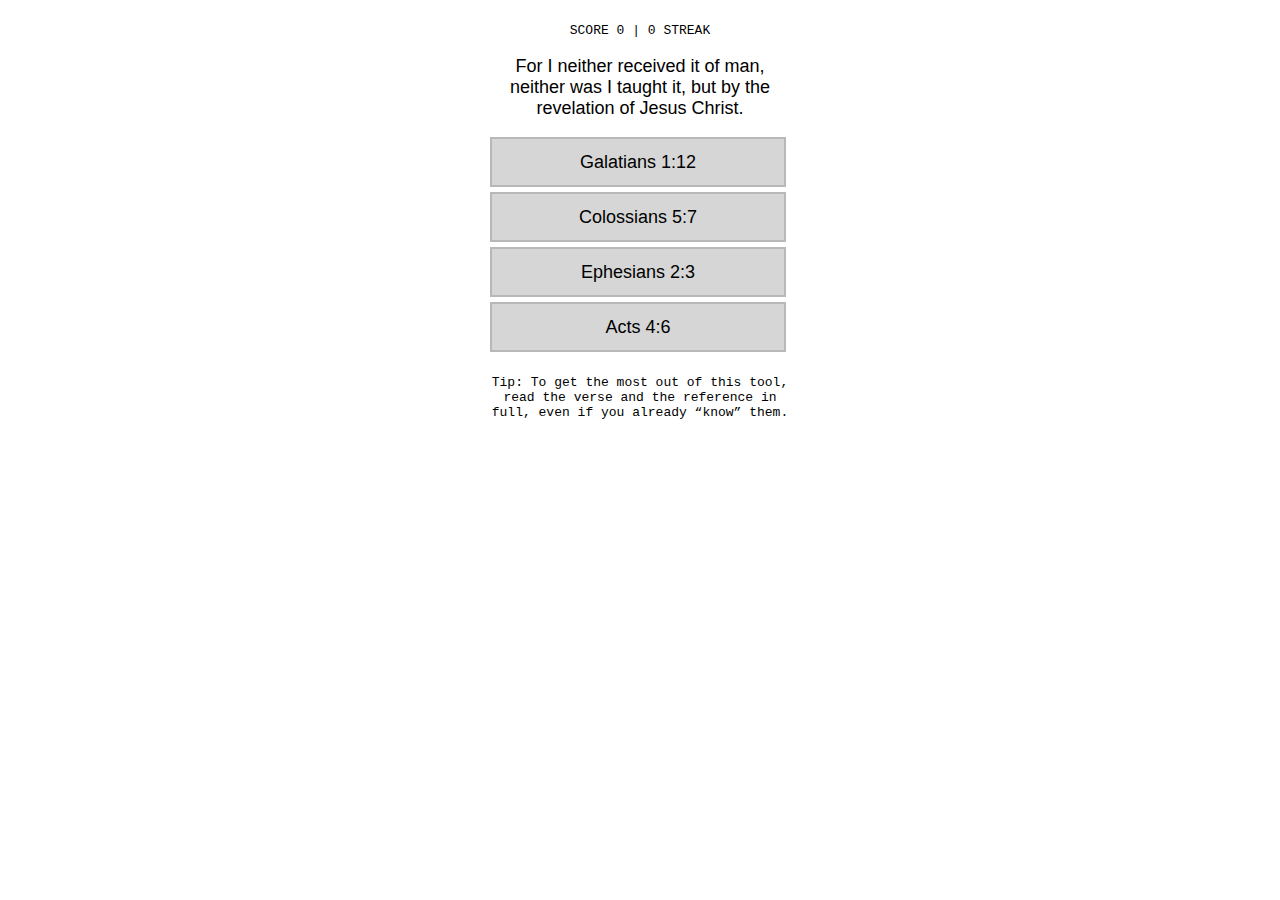
==== index.html @ 6ee3262a "Initial upload" ====
<!DOCTYPE html>
<html lang="en">
<head>
    <title>Guess the Verse</title>
    <meta charset="UTF-8">
    <meta name="description" content="A quiz that helps you to memorize Bible verses.">
    <meta name="keywords" content="video, game, javascript, guess, bible, verse, quiz, seventh, day, adventist">
    <meta name="author" content="Cristiano Alexandre de Almeida Sequeira">
    <meta name="viewport" content="width=device-width, initial-scale=1.0">
    <link rel="stylesheet" type="text/css" href="styles.css">
    <link rel="apple-touch-icon" sizes="180x180" href="favicon/apple-touch-icon.png">
    <link rel="icon" type="image/png" sizes="32x32" href="favicon/favicon-32x32.png">
    <link rel="icon" type="image/png" sizes="16x16" href="favicon/favicon-16x16.png">
    <link rel="manifest" href="favicon/site.webmanifest">
</head>
<body onload="scrambleVerses()">
    <div class="container">
        <p id="points">
            SCORE <span id="score">0</span> &vert; <span id="streak">0</span> STREAK
        </p>
        <p id="verse">&nbsp;</p>
        <div class="option-container">
            <div id="option1" class="option" onclick="playerChooses('option1')">
                Option 1
            </div>
        </div>
        <div class="option-container">
            <div id="option2" class="option" onclick="playerChooses('option2')">
                Option 2
            </div>
        </div>
        <div class="option-container">
            <div id="option3" class="option" onclick="playerChooses('option3')">
                Option 3
            </div>
        </div>
        <div class="option-container">
            <div id="option4" class="option" onclick="playerChooses('option4')">
                Option 4
            </div>
        </div>
        <div class="next-container">
            <div id="next" class="next" onclick="goToNextRound()">
                NEXT
            </div>
        </div>
        <p>
            Tip: To get the most out of this tool, read the verse and the reference in full, even if you already &ldquo;know&rdquo; them.
        </p>
    </div>
    <script type="text/javascript" src="functions.js"></script>
</body>
</html>
---- styles.css ----
body {
    font-family: Arial, Helvetica, sans-serif;
    font-size: large;
    overflow-y: scroll;
}
body,
.container,
.option-container,
.option,
#next {
    border: 0px;
    margin: 0px;
    padding: 0px;
    box-sizing: border-box;
}
.container {
    position: absolute;
    top: 10px;
    left: 50%;
    margin-left: -150px;
    width: 300px;
}
.option-container,
.next-container {
    padding-bottom: 5px;
    display: table;
}
.option,
.next {
    border: 2px solid #b8b8b8;
    width: 296px;
    height: 50px;
    display: table-cell;
    vertical-align: middle;
    text-align: center;
    background-color: #d6d6d6;
    cursor: pointer;
}
.next {
    display: none;
}
#points,
p:last-child {
    font-family: "Courier New", Courier, monospace;
    font-size: small;
    text-align: center;
}
#verse {
    text-align: center;
}
#next {
    border: 2px solid #b8b8b8;
    font-size: 1.5em;
    font-weight: bold;
    text-align: center;
}
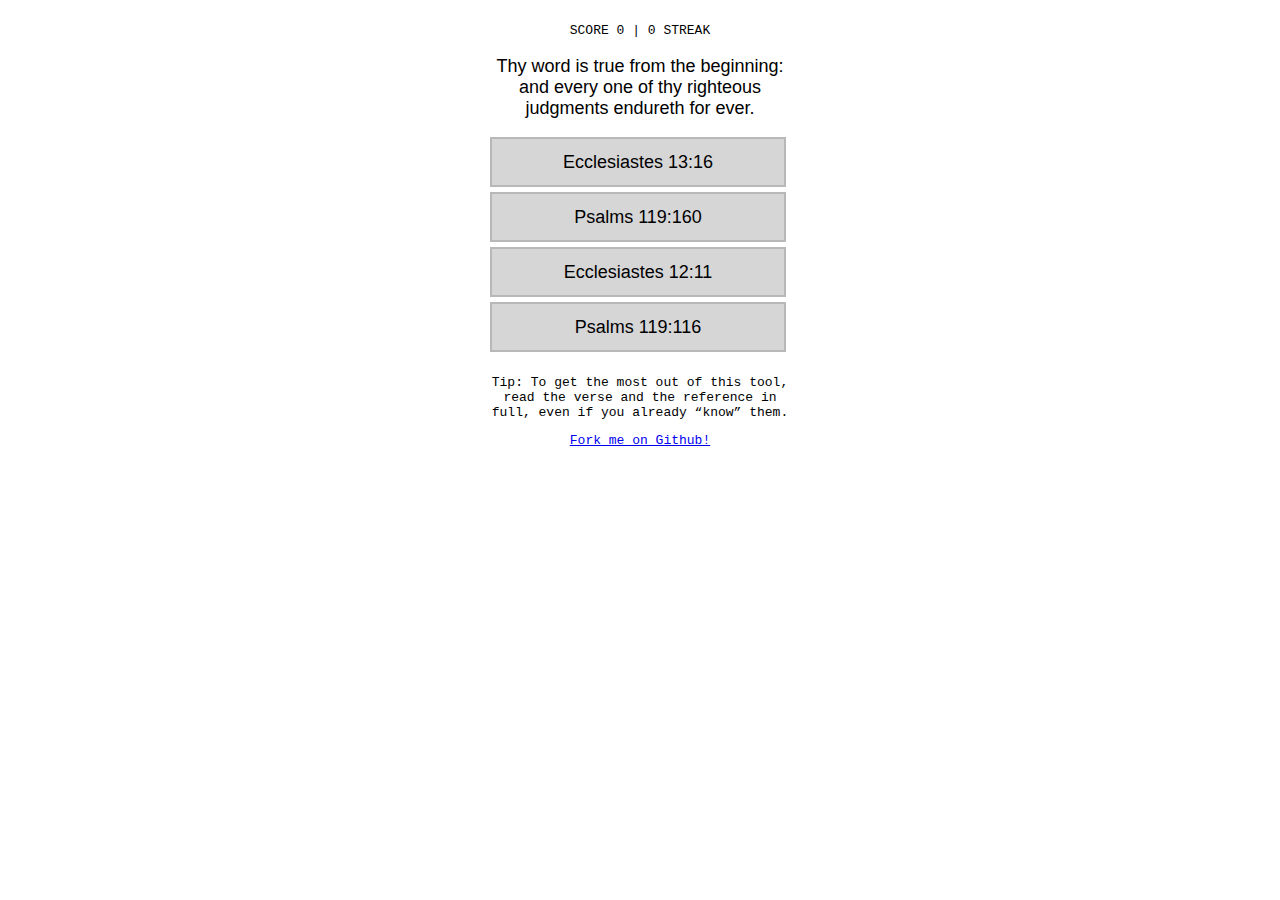
==== commit 30bb9ec2: "Added “Fork me” button" ====
--- a/index.html
+++ b/index.html
@@ -44,8 +44,11 @@
                 NEXT
             </div>
         </div>
-        <p>
+        <p class="information">
             Tip: To get the most out of this tool, read the verse and the reference in full, even if you already &ldquo;know&rdquo; them.
+        </p>
+        <p class="information">
+            <a href="https://github.com/crissequeira89/guess-the-verse/">Fork me on Github!</a>
         </p>
     </div>
     <script type="text/javascript" src="functions.js"></script>
--- a/styles.css
+++ b/styles.css
@@ -40,7 +40,7 @@
     display: none;
 }
 #points,
-p:last-child {
+.information {
     font-family: "Courier New", Courier, monospace;
     font-size: small;
     text-align: center;
